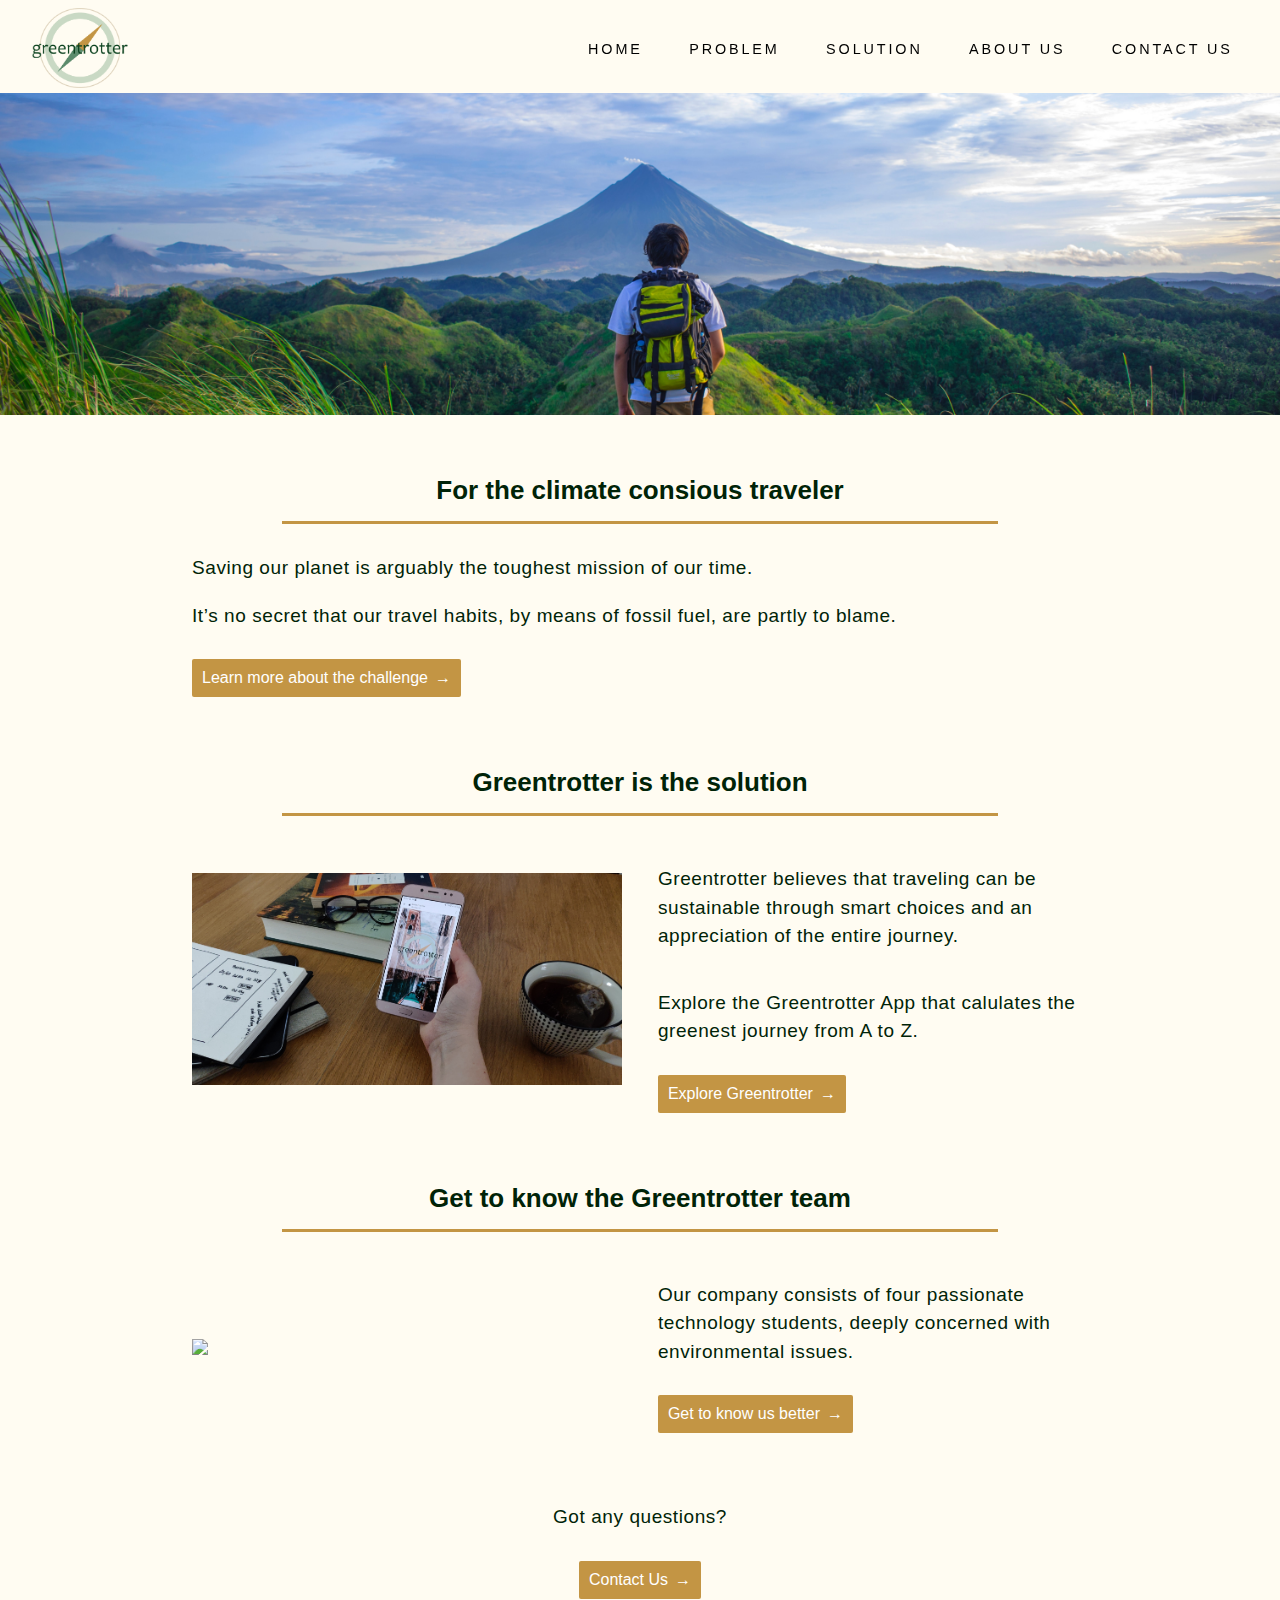
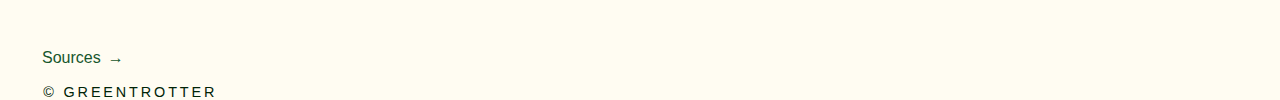
==== index.html @ ed179ac3 "Merge remote-tracking branch 'origin/master'" ====
<!DOCTYPE html>
<html>
<head>
	<title></title>
	<link rel="stylesheet" type="text/css" href="stylesheet.css">
	<meta charset="UTF-8">
    <meta name="viewport" content="width=device-width, initial-scale=1.0">
</head>
<body>

	<!-- NAV BAR -->
	<header>
		<h1 class="logo"><a href="index.html"><img height="80px" src="Pictures/Logo.png" 
			alt="The Greentrotter logo, a compass with the name."></a></h1>
    	<input type="checkbox" id="nav-hamburger" class="nav-hamburger">
    	<nav>
      	 	<ul>
				<li><a href="index.html">Home</a></li>   
            	<li><a href="problem.html">Problem</a></li>
            	<li><a href="solution.html">Solution</a></li>
            	<li><a href="aboutUs.html">About us</a></li>
            	<li><a href="contactUs.html">Contact us</a></li>
        	</ul>
    	</nav>
    	<label for="nav-hamburger" class="nav-hamburger-label">
        	<span>Menu</span>
    	</label>
	</header>

	<!-- MAIN CONTENT -->
	<main>
		<div id="frontPageImage"></div>
		<div id="content">

			<div class="contentBlock">
				<h1>For the climate consious traveler</h1>
				<p>Saving our planet is arguably the toughest mission of our time.</p>
				<p>It’s no secret that our travel habits, by means of fossil fuel, are partly to blame.</p>
				<a href="problem.html" class="linkButton"><div>Learn more about the challenge</div></a>
			</div>

			<div class="contentBlock">
				<h1>Greentrotter is the solution</h1>
				<div class="flexRow_Over800px">
					<div class="verticalAlignCenter width48_Over800px">
						<img src="Pictures/GreentrotterApp.jpg">
					</div>
					<div class="verticalAlignCenter width48_Over800px">
						<p>Greentrotter believes that traveling can be sustainable through smart choices and an appreciation of the entire journey.</p>
						<p>Explore the Greentrotter App that calulates the greenest journey from A to Z.
						</p>
						<a href="solution.html" class="linkButton"><div>Explore Greentrotter</div></a>
					</div>
				</div>
			</div>

			<div class="contentBlock">
				<h1>Get to know the Greentrotter team</h1>
				<div class="flexRow_Over800px">
					<div class="verticalAlignCenter width48_Over800px">
						<img src="Pictures/AdobeStock_Backpack.jpeg">
					</div>
					<div class="verticalAlignCenter width48_Over800px">
						<p>Our company consists of four passionate technology students, deeply concerned with environmental issues.</p>
						<a href="aboutUs.html" class="linkButton"><div >Get to know us better</div></a>
					</div>
				</div>
			</div>

			<div id="contactBlock" class="contentBlock">
				<p>Got any questions?</p>
				<a href="contactUs.html" class="linkButton"><div>Contact Us</div></a>
			</div>

		</div>

	</main>
	<!-- FOOTER -->
	<footer>
	<div id="footerLinkButton">
		<a href="sourcesLinks.html" class="linkButton"><div>Sources</div></a>
	</div>
	<div class="stamp">
		<span>&copy; GREENTROTTER</span>
	</div>
	</footer>
</body>
</html>
---- stylesheet.css ----
/* <-- Variables --> */
:root{
	--background-Color: rgba(255,252,242,1);
	--accent-Color: rgb(195,149,68);
	--accent-Color-2: rgb(23,86,45);
	--text:rgb(0,35,7);
    --light-Green:rgb(201, 217, 196);
    --moss-Green:rgb(12, 66, 31);
    /*
    Mosegrønn: 12, 66, 31, 1
    Tekstgrønn: 1, 55, 12, 1
    Bakgrunnsbeige: 255, 252, 242, 1
    Lys mosegrønn: 201, 217, 196, 1
    Lys kobber: 195, 149, 68, 1
    */
}

/* <-- Global --> */
	body{
		background-color: var(--background-Color);
		padding: 0;
		margin: 0;
		font-family: Arial, Helvetica, sans-serif;
		color: var(--text);
	}
	main{
		margin-top: 80px;
	}
	a{
		color: var(--accent-Color-2);
		text-decoration: none;
	}

/* NAVIGATION BAR AND LOGO */
/* Teaching source: Powell, K. (May 16th 2018). Create a responsive navigation with no JS! [video].
   Found at https://www.youtube.com/watch?v=8QKOaTYvYUA&feature=emb_logo */
	header {
	    background-color: var(--background-Color);;
	    text-align: center;
	    position: fixed;
	    z-index: 999;
	    top: 0;
	    width: 100%;
	}
	
	.logo {
	    position: relative;
	    top: 0em;
	    text-align: left;
	    margin-left: 0.8em;
	    margin-top: 5px;
	    margin-bottom: 0px;
	}

    .position{
        border-bottom: solid 2px var(--accent-Color);
    }
	
	/* Hamburger-menu */
	.nav-hamburger {
	    position: absolute !important;
	    top: -9999px !important;
	    left: -9999px !important;
	}
	
	.nav-hamburger:focus ~ .nav-hamburger-label {
	    outline: 1px solid var(--background-Color);
	}
	
	.nav-hamburger-label {
	    position: absolute;
	    top: 0;
	    right: 0;
	    margin-right: 2.5em;
	    height: 100%;
	    display: flex;
	    align-items: center;
	}
	
	.nav-hamburger-label span {
	    position: relative;
	    top: 0.3em;
	    text-transform: uppercase;
	    color: black;
	    font-size: 1em;
	    letter-spacing: 0.2em;
	    font-weight: 100;
	}
	
	.nav-hamburger-label:hover{
	    cursor: pointer;
	}
	
	nav {
	    background-color: var(--background-Color);
	    position: absolute;
	    text-align: right;
	    top: 100%;
	    right: 0;
	    width: 80%;
	    transform: scale(1, 0);
	    transform-origin: top;
	    transition: transform 400ms ease-in-out;
	    z-index: 0;
	}
	
	nav ul {
	    margin: 0;
	    padding: 0;
	    list-style: none;
	}
	
	nav li {
	    margin-bottom: 1em;
	    margin-right: 2em;
	}
	
	nav a {
	    color: black;
	    z-index: 0;
	    text-decoration: none;
	    font-size: 0.9em;
	    text-transform: uppercase;
	    letter-spacing: 0.2em;
	    font-weight: 100;
	    opacity: 0;
	    transition: opacity 150ms ease-in-out;
	    padding: 0.6em;
	}
	
	nav a:hover {
	    border-radius: 4px;
	    /*background-color: rgba(50, 86, 93, 0.096); */
	    color: rgb(0, 0, 0);
        font-weight: bold;
	}
	
	.nav-hamburger:checked ~ nav {
	    transform: scale(1, 1);
	}
	
	.nav-hamburger:checked ~ nav a {
	    opacity: 1;
	    transition: opacity 250ms ease-in-out 250ms;
	}

/* RESPONSIVE RULES */  
	@media screen and (min-width: 870px) {
	/* Navigation and logo ipad */
	    .logo {
	        top: 0.1em;
	        margin-left: 1em;
	    }
	
	    .logo a {
	        font-size: 0.78em;
	    }
	
	    .nav-hamburger-label {
	        display: none;
	    }
	
	    nav {
	    position: fixed;
	    transition: none;
	    transform: scale(1,1);
	    background: none;
	    top: 2.5em;
	    display: flex;
	    justify-content: flex-end;
	    }
	
	    nav ul {
	        margin-right: 0.5em;
	        display: flex;
	    }
	
	    nav a {
	        opacity: 1;
	        font-size: 0.9em;
	        padding: 0.5em;
	        }
	    }
	    
	    @media screen and (min-width: 1300px){
	        /* Navigation and logo desktop */
	        .logo {
	            margin-left: 2.5em;
	        }
	    
	        .logo a {
	            font-size: 0.9em;
	        }
	
	        nav a {
	            margin-right: 2.5em;
	            font-size: 1em;
	            }
	    }

/* FOOTER */
    footer{
		position: relative;
		bottom: 0;
		width: 100%;
		height: 65%;
    }

	#footerLinkButton div{
		background-color: var(--background-Color);
		color: var(--accent-Color-2);
		margin-left: 2em;

	}

	#footerLinkButton div:after{
		content: "\2192";
		margin-left: 7px;
		transition: margin-left 0.2s;
	}

	#footerLinkButton div:hover:after{
		margin-left: 12px;
		transition: margin-left 0.2s;
	}

	#footerLinkButton div:hover{
		background-color: var(--accent-Color-2);
		transition: background-color 0.5s;
		color: var(--background-Color);
	}

	.stamp{
		position: relative;
		margin-left: 3em;
		margin-top: 7px;
		color: var(--text);
		font-size: 0.9em;
	    letter-spacing: 0.2em;
	    font-weight: 100;
	}

.contentBlock sup{
	font-size: 0.5em;
}

/* FRONT PAGE EXCLUSIVE */
	#frontPageImage{
		background-image: url("Pictures/pexels-archie-binamira-672358.jpg");
		height: 250px;
		width: 100%;
		background-repeat: no-repeat;
		background-size: cover;
		background-position: center;
	}
	#contactBlock{
		text-align: center;
	}

/* <-- Content Block Stuff --> */
.textCenter{
    text-align: center;
}
	#content{
		width: 70%;
		margin: auto;
		position: relative;
		top: 40px;
	}
	.contentBlock{
		margin: 20px 0;
		margin-bottom: 70px;
	}
	.contentBlock h1{
		text-align: center;
		padding-bottom: 15px;
		border-bottom: solid 3px var(--accent-Color);
		font-size: 26px;
		width: 80%;
		margin: auto;
		margin-bottom: 30px;
	}
	.contentBlock p{
		font-size: 19px;
		line-height: 1.5em;
		letter-spacing: 0.03em;
	}
	.contentBlock img{
		max-width: 100%;
	}
	.verticalAlignCenter{
		display: flex;
		flex-direction: column;
		justify-content: center;
	}
	.flexRow{
		display: flex;
		flex-direction: row;
		flex-wrap: wrap;
		justify-content: space-between;
	}
	.flexRow p{
		margin: 0; 
		margin-top:10px;
		margin-bottom: 10px;
	}
	.widthAboutUs{
		width: 100%;
	}
	.flexColumn{
		display: flex;
		flex-direction: column;
		flex-wrap: wrap;
	}

/* PROBLEM PAGE */
	.noWrap{
		flex-wrap: nowrap;
	}
	
	#goalImg{
		width: 150px;
		margin-right: 20px;
		position: relative;
		top:20px;
        margin-bottom: 15px;

	}

/* CONTACT US  */
    .contactForm{
        text-align: center;
    }
    #formContent{
        width: 70%;
        margin: auto;
        margin-top: 60px;
    }
    #formContent input[type=text]{
        padding: 5px;
        margin-bottom: 15px;
    }
    #formContent label{
        font-size: 18px;
        margin-bottom: 10px;
    }
    .formPairing{
        display: flex;
        flex-direction: column;
        text-align: center;
    }
    .formRow{
        display: flex;
        flex-direction: row;
        justify-content: space-around;
        flex-wrap: wrap;
        margin-bottom: 15px;
    }
    #centerButton{
        display: flex;
        justify-content: center;
    }
    .submit{
        display: inline-block;
        padding: 10px 20px;
        background-color: var(--accent-Color);
        border-radius:2px;
        border: none;
    
        margin-top: 18px;
    
        text-decoration: none;
        color: white;
        font-size: 18px;

        transition: background-color 0.5s;
    }
    .submit:hover{
        background-color: var(--accent-Color-2);
        transition: background-color 0.5s;

        cursor: pointer;
    }
    #message{
        width: 70%;
        margin:auto;
    }

/* <-- Button --> */
	.linkButton div{
		display: inline-block;
		padding: 10px;
		background-color: var(--accent-Color);
		border-radius:2px;
		margin-top: 10px;
		text-decoration: none;
		color: white;
		transition: background-color 0.5s;
	}
	.linkButton div:after{
		content: "\2192";
		margin-left: 7px;
		transition: margin-left 0.2s;
	}
	.linkButton div:hover:after{
		margin-left: 12px;
		transition: margin-left 0.2s;
	}
	.linkButton div:hover{
		background-color: var(--accent-Color-2);
		transition: background-color 0.5s;
	}

/* <-- Responsiveness -->*/
	@media screen and (min-width: 800px){
		#frontPageImage{
			height: 335px;
		}
		.flexRow_Over800px{
			display: flex;
			flex-direction: row;
			justify-content: space-between;
		}
		.width48_Over800px{
			width: 48%;
		}
		.widthAboutUs{
			width: 350px;
		}
        #goalImg{
            width: 600px;
        }
        #formContent input[type=text]{
            width: 100%;
        }
	}

	@media screen and (max-width: 1018px){
		.widthAboutUs{
			width: 100%;
		}
	}

	@media screen and (min-width: 1300px){
		#frontPageImage{
			height: 600px;
		}
		#content{
			width: 65%;
		}
		.contentBlock p{
			font-size: 21px;
		}
		.contentBlock h1{
			font-size: 30px;
		}
		.linkButton{
			font-size: 19px;
		}
		.widthAboutUs{
			width: 418px;
		}
        #goalImg{
            width: 400px;
        }
        #formContent input[type=text]{
            width: 260px;
        }
	}

    @media screen and (min-width: 1940px){
        .widthAboutUs{
            width: 550px;
        }
    }
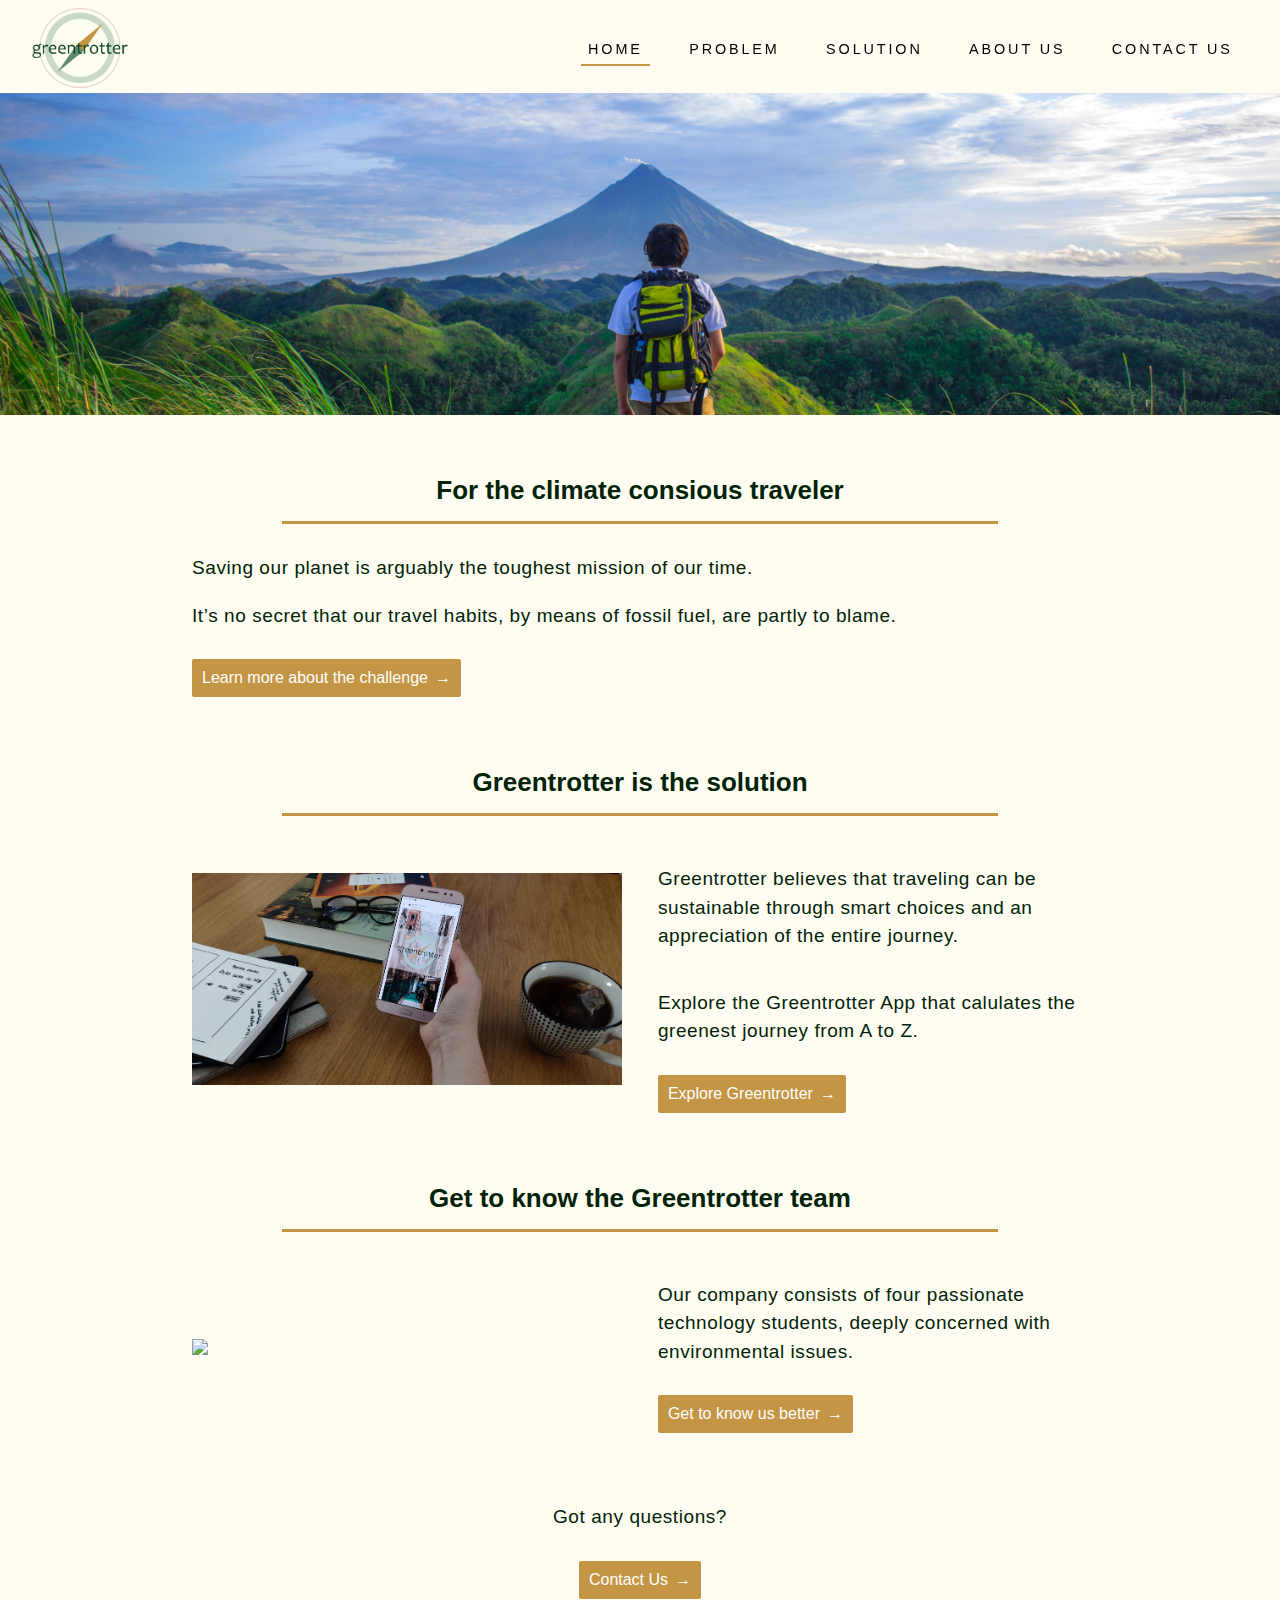
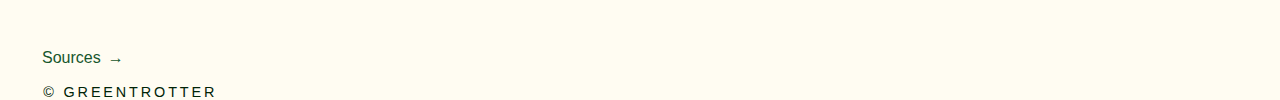
==== commit a18f6991: "Adding position line on Home button" ====
--- a/index.html
+++ b/index.html
@@ -1,7 +1,7 @@
 <!DOCTYPE html>
 <html>
 <head>
-	<title></title>
+	<title>Greentrotter</title>
 	<link rel="stylesheet" type="text/css" href="stylesheet.css">
 	<meta charset="UTF-8">
     <meta name="viewport" content="width=device-width, initial-scale=1.0">
@@ -15,7 +15,7 @@
     	<input type="checkbox" id="nav-hamburger" class="nav-hamburger">
     	<nav>
       	 	<ul>
-				<li><a href="index.html">Home</a></li>   
+				<li><a class="position" href="index.html">Home</a></li>   
             	<li><a href="problem.html">Problem</a></li>
             	<li><a href="solution.html">Solution</a></li>
             	<li><a href="aboutUs.html">About us</a></li>
--- a/stylesheet.css
+++ b/stylesheet.css
@@ -240,10 +240,6 @@
 	    font-weight: 100;
 	}
 
-.contentBlock sup{
-	font-size: 0.5em;
-}
-
 /* FRONT PAGE EXCLUSIVE */
 	#frontPageImage{
 		background-image: url("Pictures/pexels-archie-binamira-672358.jpg");
@@ -324,7 +320,10 @@
 		position: relative;
 		top:20px;
         margin-bottom: 15px;
-
+	}
+
+	.contentBlock sup{
+		font-size: 0.5em;
 	}
 
 /* CONTACT US  */
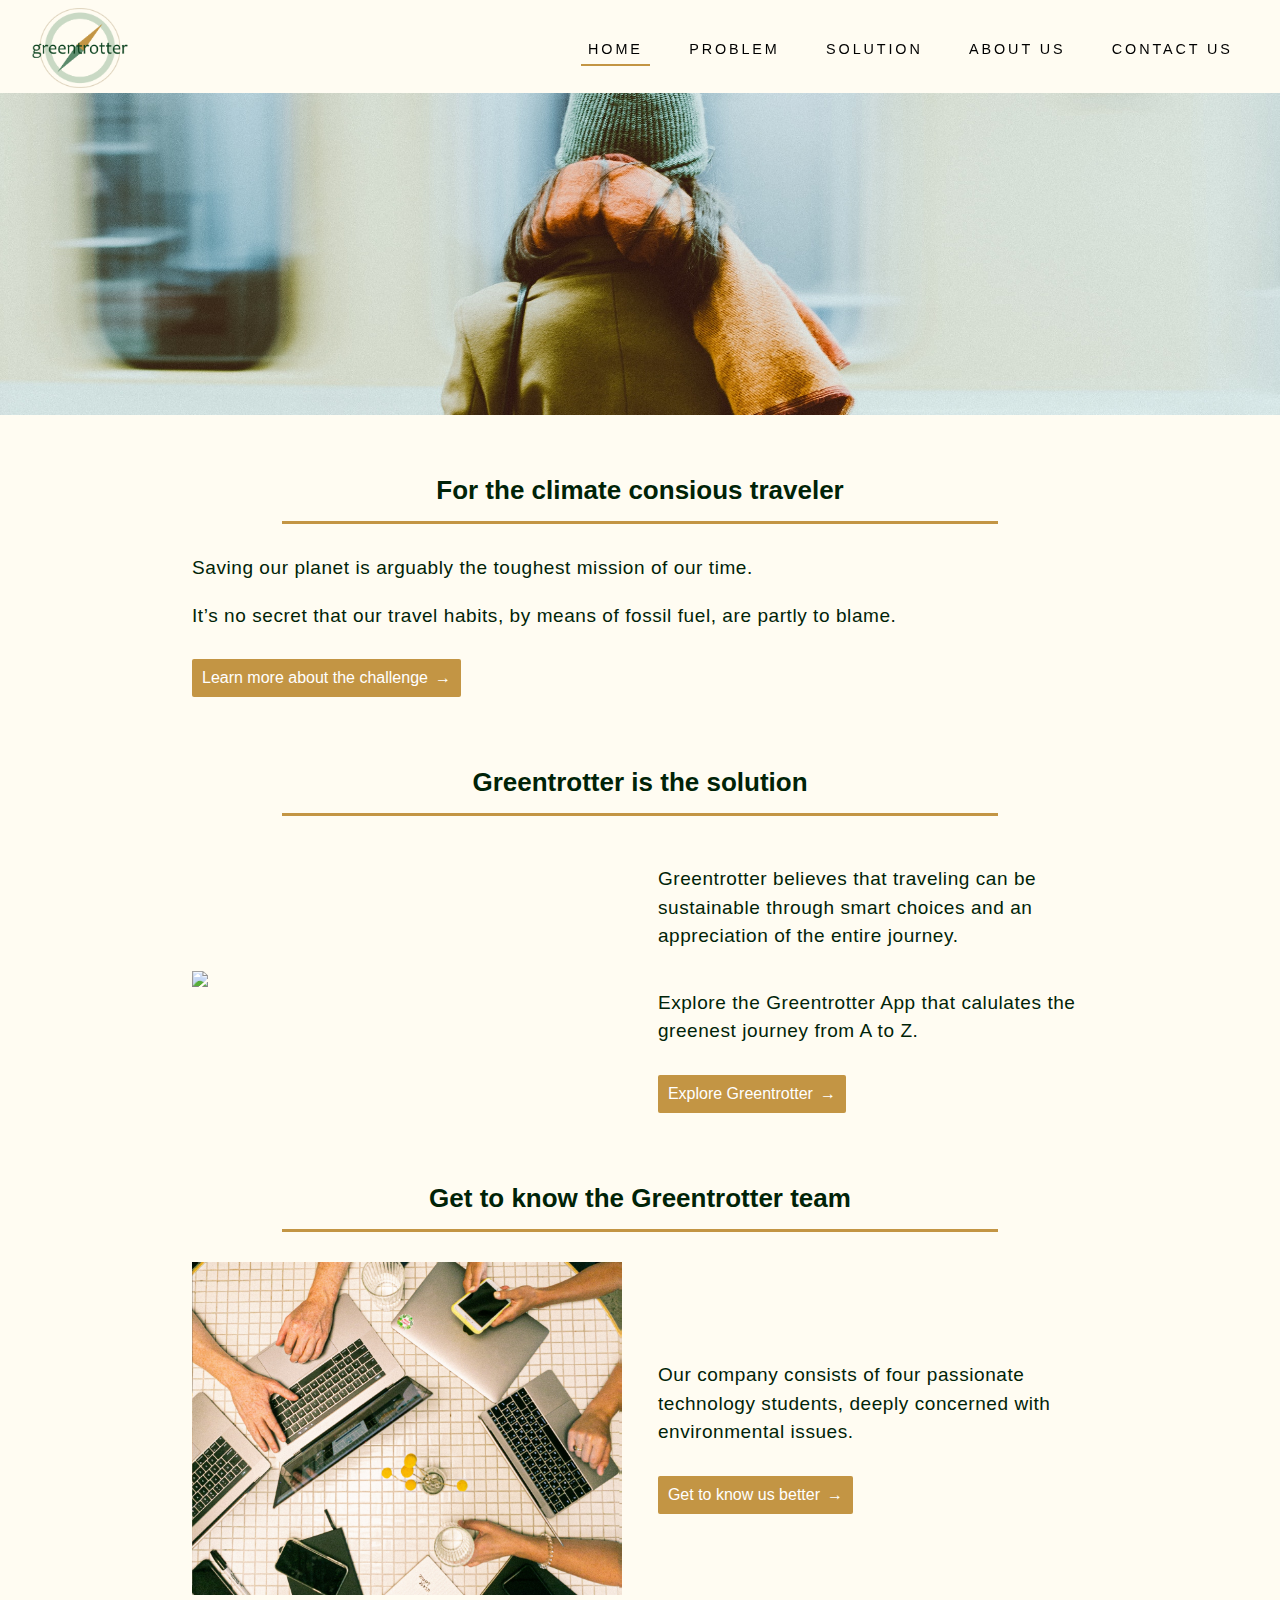
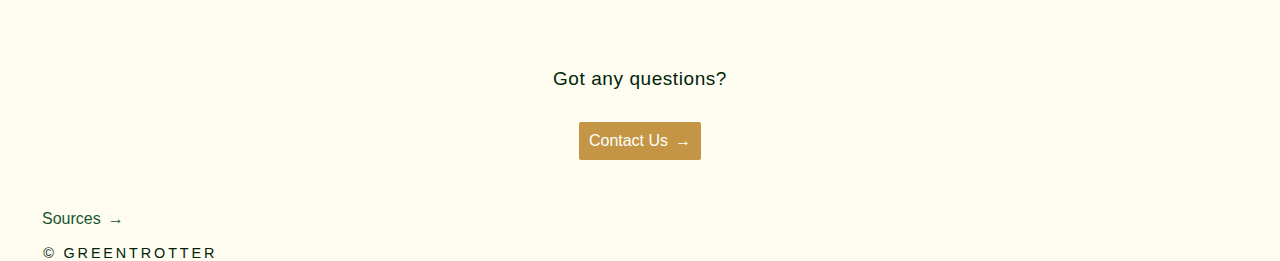
==== commit 680e4516: "Changing Pictures" ====
--- a/index.html
+++ b/index.html
@@ -1,5 +1,5 @@
 <!DOCTYPE html>
-<html>
+<html lang="en">
 <head>
 	<title>Greentrotter</title>
 	<link rel="stylesheet" type="text/css" href="stylesheet.css">
@@ -29,7 +29,7 @@
 
 	<!-- MAIN CONTENT -->
 	<main>
-		<div id="frontPageImage"></div>
+		<div id="frontPageImage" title=""></div>
 		<div id="content">
 
 			<div class="contentBlock">
@@ -43,7 +43,7 @@
 				<h1>Greentrotter is the solution</h1>
 				<div class="flexRow_Over800px">
 					<div class="verticalAlignCenter width48_Over800px">
-						<img src="Pictures/GreentrotterApp.jpg">
+						<img src="Pictures/ScreenOne.png">
 					</div>
 					<div class="verticalAlignCenter width48_Over800px">
 						<p>Greentrotter believes that traveling can be sustainable through smart choices and an appreciation of the entire journey.</p>
@@ -58,7 +58,7 @@
 				<h1>Get to know the Greentrotter team</h1>
 				<div class="flexRow_Over800px">
 					<div class="verticalAlignCenter width48_Over800px">
-						<img src="Pictures/AdobeStock_Backpack.jpeg">
+						<img src="Pictures/Us.jpg">
 					</div>
 					<div class="verticalAlignCenter width48_Over800px">
 						<p>Our company consists of four passionate technology students, deeply concerned with environmental issues.</p>
--- a/stylesheet.css
+++ b/stylesheet.css
@@ -242,8 +242,8 @@
 
 /* FRONT PAGE EXCLUSIVE */
 	#frontPageImage{
-		background-image: url("Pictures/pexels-archie-binamira-672358.jpg");
-		height: 250px;
+		background-image: url("Pictures/tog3.jpg");
+		height: 260px;
 		width: 100%;
 		background-repeat: no-repeat;
 		background-size: cover;
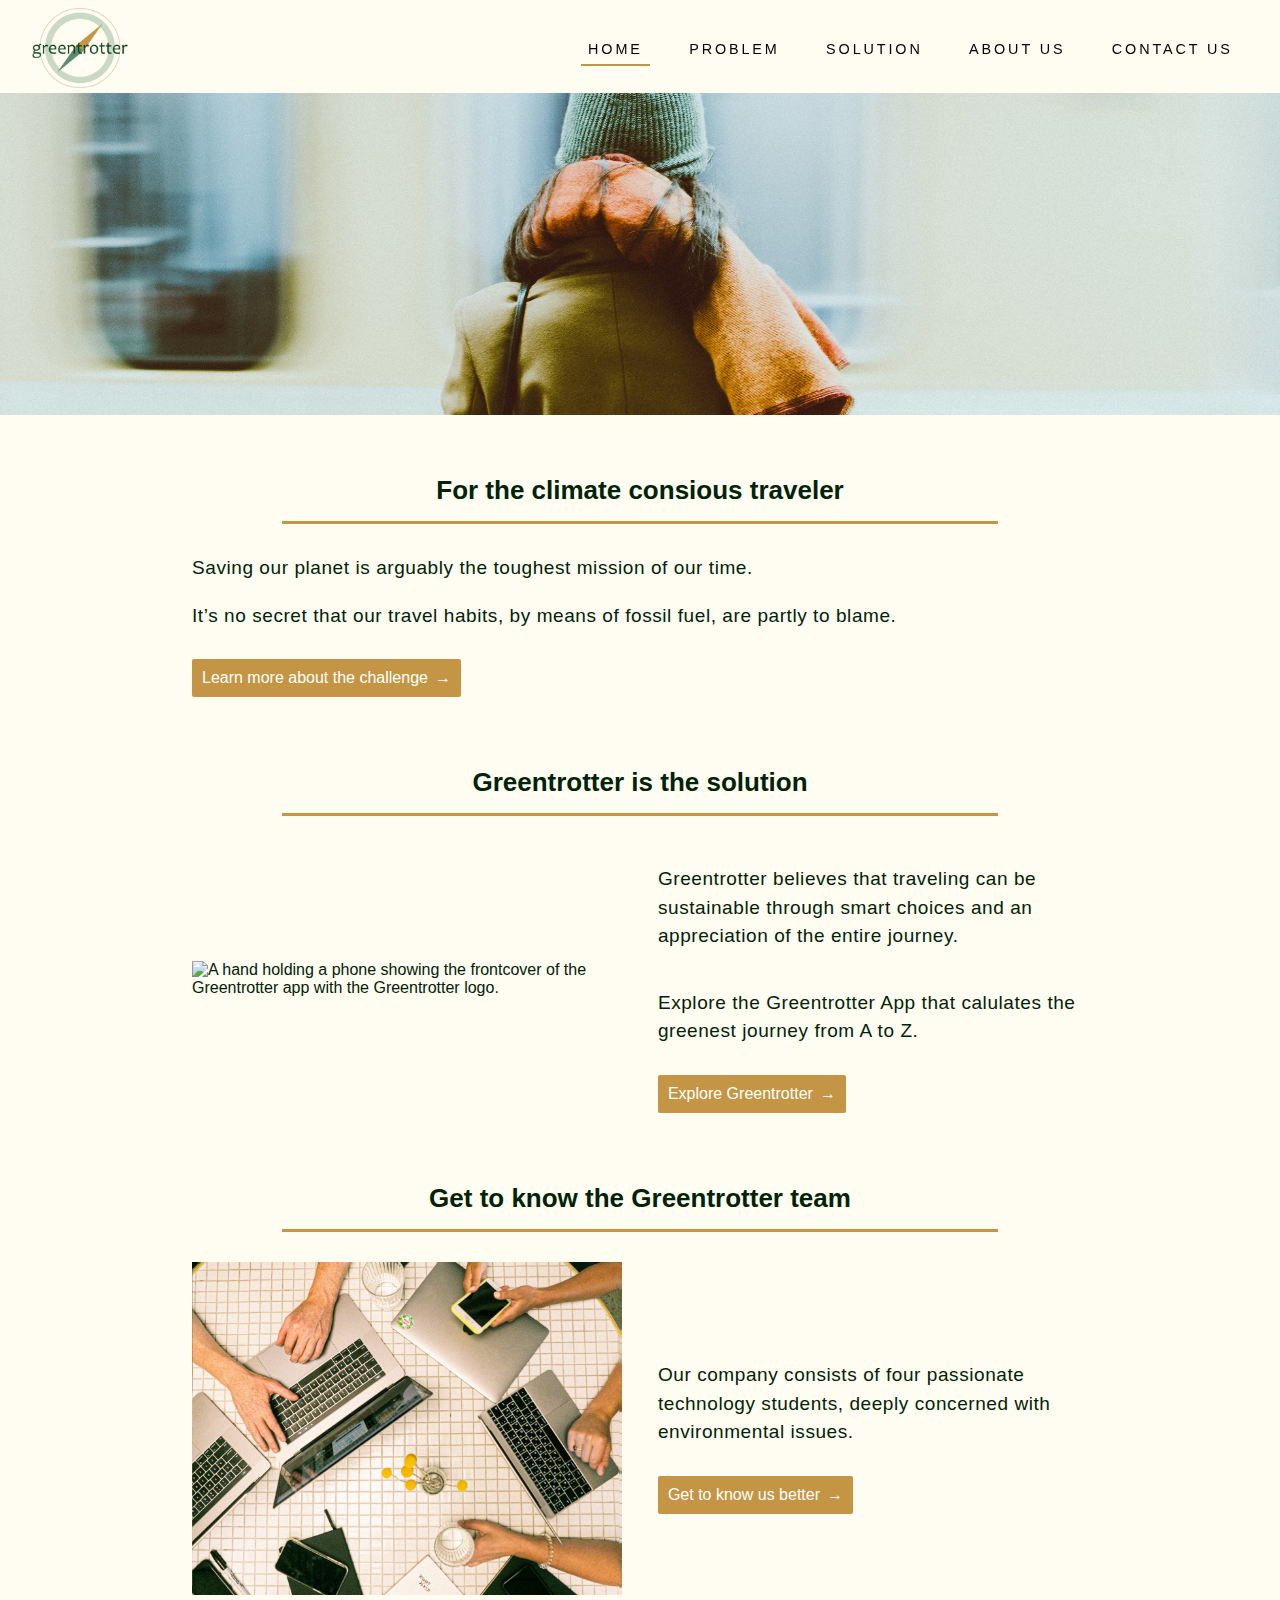
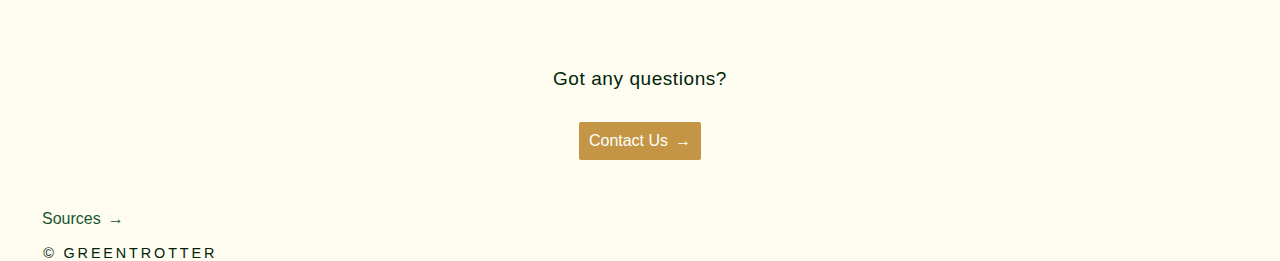
==== commit fc145f8c: "alt tekst" ====
--- a/index.html
+++ b/index.html
@@ -29,7 +29,7 @@
 
 	<!-- MAIN CONTENT -->
 	<main>
-		<div id="frontPageImage" title=""></div>
+		<div id="frontPageImage" title="The back of a woman looking at a train passing by so quickly it is blurry."></div>
 		<div id="content">
 
 			<div class="contentBlock">
@@ -43,7 +43,7 @@
 				<h1>Greentrotter is the solution</h1>
 				<div class="flexRow_Over800px">
 					<div class="verticalAlignCenter width48_Over800px">
-						<img src="Pictures/ScreenOne.png">
+						<img src="Pictures/ScreenOne.png" alt="A hand holding a phone showing the frontcover of the Greentrotter app with the Greentrotter logo. ">
 					</div>
 					<div class="verticalAlignCenter width48_Over800px">
 						<p>Greentrotter believes that traveling can be sustainable through smart choices and an appreciation of the entire journey.</p>
@@ -58,7 +58,7 @@
 				<h1>Get to know the Greentrotter team</h1>
 				<div class="flexRow_Over800px">
 					<div class="verticalAlignCenter width48_Over800px">
-						<img src="Pictures/Us.jpg">
+						<img src="Pictures/Us.jpg" alt="Arms leaning over a table with computers and phones, working">
 					</div>
 					<div class="verticalAlignCenter width48_Over800px">
 						<p>Our company consists of four passionate technology students, deeply concerned with environmental issues.</p>
--- a/stylesheet.css
+++ b/stylesheet.css
@@ -5,14 +5,8 @@
 	--accent-Color-2: rgb(23,86,45);
 	--text:rgb(0,35,7);
     --light-Green:rgb(201, 217, 196);
-    --moss-Green:rgb(12, 66, 31);
-    /*
-    Mosegrønn: 12, 66, 31, 1
-    Tekstgrønn: 1, 55, 12, 1
-    Bakgrunnsbeige: 255, 252, 242, 1
-    Lys mosegrønn: 201, 217, 196, 1
-    Lys kobber: 195, 149, 68, 1
-    */
+	--moss-Green:rgb(12, 66, 31);
+	--input-background: rgb(255,253,247);
 }
 
 /* <-- Global --> */
@@ -253,7 +247,7 @@
 		text-align: center;
 	}
 
-/* <-- Content Block Stuff --> */
+/* <-- Content Block--> */
 .textCenter{
     text-align: center;
 }
@@ -326,64 +320,140 @@
 		font-size: 0.5em;
 	}
 
+/*SOLUTION PAGE*/
+
+	#appContent{
+		position: relative;
+		top: 40px;
+	}
+
+	#appContent h1{
+		width: 55%;
+	}
+
+	.appBlock{
+		display: flex;
+		flex-direction: row;
+		align-items: center;
+		justify-content: center;
+		margin: 0 2em 2em;
+	}
+
+	.appBlock p{
+		width: 50%;
+		padding: 2em;
+		font-size: 14px;
+		line-height: 1.5em;
+		letter-spacing: 0.03em;
+	}
+
+	.appBlock sup{
+		font-size: 0.5em;
+	}
+
+	.appBlock img{
+		width: 30%;
+		padding: 2em;
+	}
+
+	.appBlockNewSection{
+		display: flex;
+		flex-direction: row;
+		align-items: center;
+		justify-content: center;
+		margin: 2em;
+	}
+
+	#appBlockGreen{
+		background-color: var(--light-Green);
+		margin-left: 0;
+		margin-right: 0;
+	}
+
+	.appBlockFinal{
+		margin-left: 6em;
+		margin-right: 6em;
+		font-size: 19px;
+		line-height: 1.5em;
+		letter-spacing: 0.03em;
+	}
+
+	.appFinalImage{
+		margin-bottom: 2em;
+	}
+
 /* CONTACT US  */
     .contactForm{
         text-align: center;
-    }
+	}
+	
     #formContent{
-        width: 70%;
+        width: 50%;
         margin: auto;
         margin-top: 60px;
-    }
+	}
+	
     #formContent input[type=text]{
         padding: 5px;
-        margin-bottom: 15px;
-    }
+		margin-bottom: 15px;
+		background-color: var(--input-background);
+		border: solid 1px var(--accent-Color);
+		border-radius: 2px;
+		color: var(--text);
+		height: 2em;
+	}
+	
     #formContent label{
         font-size: 18px;
         margin-bottom: 10px;
-    }
+	}
+	
     .formPairing{
         display: flex;
         flex-direction: column;
         text-align: center;
-    }
+	}
+	
     .formRow{
         display: flex;
-        flex-direction: row;
+        flex-direction: column;
         justify-content: space-around;
         flex-wrap: wrap;
         margin-bottom: 15px;
-    }
+	}
+	
     #centerButton{
         display: flex;
         justify-content: center;
-    }
+	}
+	
     .submit{
         display: inline-block;
         padding: 10px 20px;
         background-color: var(--accent-Color);
         border-radius:2px;
         border: none;
-    
         margin-top: 18px;
-    
         text-decoration: none;
         color: white;
         font-size: 18px;
-
         transition: background-color 0.5s;
-    }
+	}
+	
     .submit:hover{
         background-color: var(--accent-Color-2);
         transition: background-color 0.5s;
-
         cursor: pointer;
-    }
+	}
+	
     #message{
-        width: 70%;
-        margin:auto;
-    }
+        width: 100%;
+		margin:auto;
+		background-color: var(--input-background);
+		border: solid 1px var(--accent-Color);
+		border-radius: 2px;
+		color: var(--text);
+	}
 
 /* <-- Button --> */
 	.linkButton div{
@@ -411,6 +481,28 @@
 	}
 
 /* <-- Responsiveness -->*/
+	@media screen and (min-width: 550px){
+
+		.appBlock p{
+			font-size: 16px;
+			line-height: 1.5em;
+			letter-spacing: 0.03em;
+		}
+	}
+
+	@media screen and (min-width: 700px){
+
+		.appBlock img{
+			width: 25% !important;
+		}
+
+		.appBlock p{
+			font-size: 17px;
+			line-height: 1.5em;
+			letter-spacing: 0.03em;
+		}
+	}
+
 	@media screen and (min-width: 800px){
 		#frontPageImage{
 			height: 335px;
@@ -431,7 +523,20 @@
         }
         #formContent input[type=text]{
             width: 100%;
-        }
+		}
+	}
+
+	@media screen and (min-width: 900px){
+
+		.appBlock img{
+			width: 15% !important;
+		}
+
+		.appBlock p{
+			font-size: 18px;
+			line-height: 1.5em;
+			letter-spacing: 0.03em;
+		}
 	}
 
 	@media screen and (max-width: 1018px){
